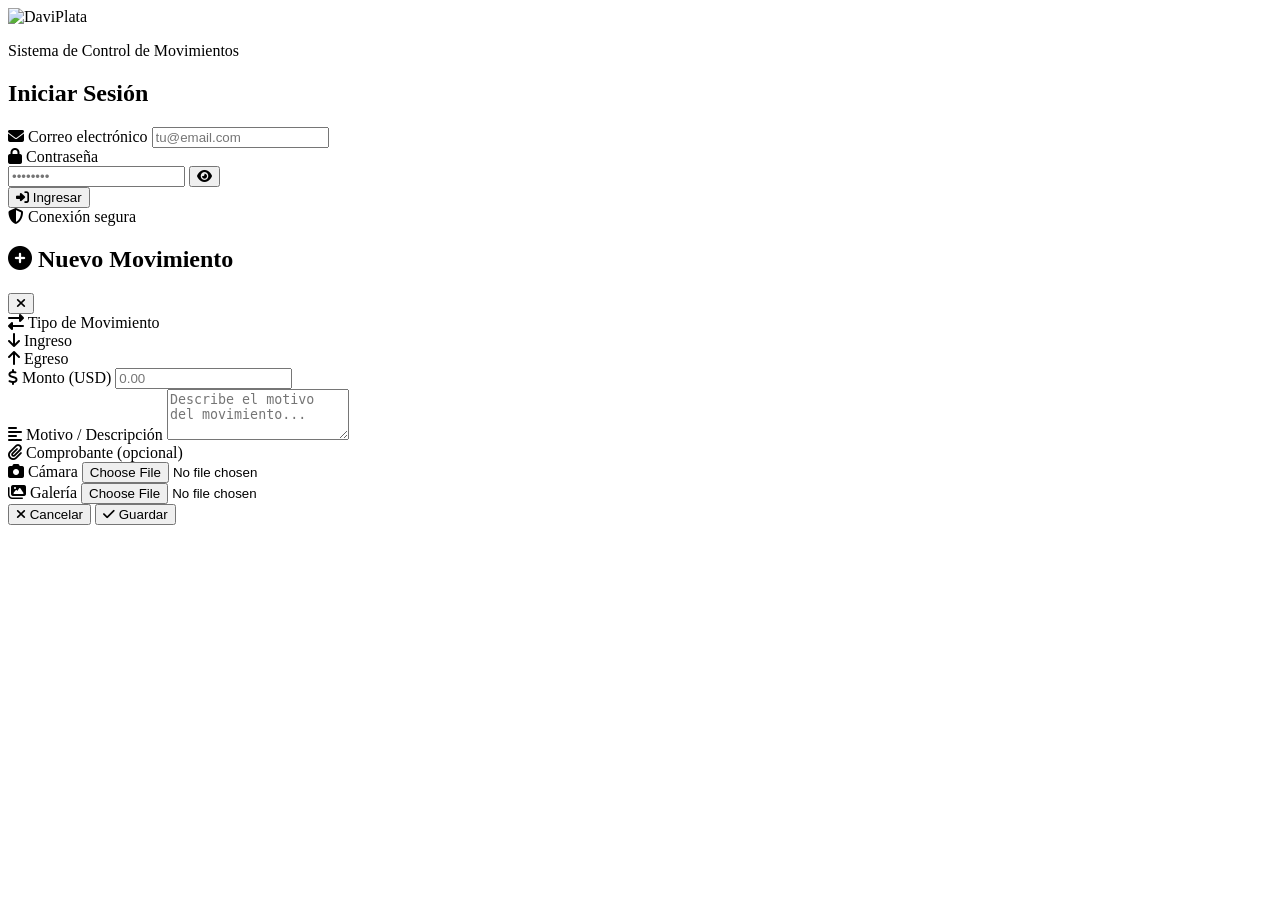
==== index.html @ cca2848d "Add files via upload" ====
<!DOCTYPE html>
<html lang="es">

<head>
  <meta charset="UTF-8">
  <meta name="viewport" content="width=device-width, initial-scale=1.0, maximum-scale=1.0, user-scalable=no">
  <meta name="theme-color" content="#40403F">
  <meta name="description" content="DaviPlata - Sistema de Control de Movimientos">

  <link rel="manifest" href="manifest.json">
  <meta name="mobile-web-app-capable" content="yes">
  <meta name="apple-mobile-web-app-capable" content="yes">
  <meta name="apple-mobile-web-app-status-bar-style" content="black-translucent">
  <meta name="apple-mobile-web-app-title" content="DaviPlata">
  <link rel="apple-touch-icon" href="https://i.ibb.co/FLFGvTNp/DAVIPLATALOGO.png">

  <title>DaviPlata - Control de Movimientos</title>

  <!-- Favicon -->
  <link rel="icon" type="image/png" href="https://i.ibb.co/FLFGvTNp/DAVIPLATALOGO.png">

  <!-- Google Fonts -->
  <link rel="preconnect" href="https://fonts.googleapis.com">
  <link rel="preconnect" href="https://fonts.gstatic.com" crossorigin>
  <link href="https://fonts.googleapis.com/css2?family=Inter:wght@400;500;600;700&display=swap" rel="stylesheet">

  <!-- Font Awesome -->
  <link rel="stylesheet" href="https://cdnjs.cloudflare.com/ajax/libs/font-awesome/6.5.1/css/all.min.css">

  <!-- Supabase -->
  <script src="https://cdn.jsdelivr.net/npm/@supabase/supabase-js@2"></script>

  <!-- jsPDF -->
  <script src="https://cdnjs.cloudflare.com/ajax/libs/jspdf/2.5.1/jspdf.umd.min.js"></script>

  <!-- Styles -->
  <link rel="stylesheet" href="css/styles.css">
</head>

<body>
  <!-- ============================================
       LOGIN SCREEN
       ============================================ -->
  <div id="login-screen" class="login-screen">
    <div class="login-container">
      <div class="login-header">
        <img src="https://i.ibb.co/FLFGvTNp/DAVIPLATALOGO.png" alt="DaviPlata" class="login-logo">
        <p class="login-subtitle">Sistema de Control de Movimientos</p>
      </div>

      <!-- Login Form -->
      <div class="auth-form-container">
        <h2 class="auth-title">Iniciar Sesión</h2>
        <form id="login-form" class="auth-form">
          <div class="form-group">
            <label class="form-label" for="login-email">
              <i class="fas fa-envelope"></i> Correo electrónico
            </label>
            <input type="email" class="form-input" id="login-email" placeholder="tu@email.com" required
              autocomplete="email">
          </div>

          <div class="form-group">
            <label class="form-label" for="login-password">
              <i class="fas fa-lock"></i> Contraseña
            </label>
            <div class="password-input-wrapper">
              <input type="password" class="form-input" id="login-password" placeholder="••••••••" required
                autocomplete="current-password">
              <button type="button" class="password-toggle" id="toggle-password" tabindex="-1">
                <i class="fas fa-eye"></i>
              </button>
            </div>
          </div>

          <button type="submit" class="btn btn-primary btn-block btn-lg">
            <i class="fas fa-sign-in-alt"></i> Ingresar
          </button>
        </form>
      </div>

      <div class="login-footer">
        <i class="fas fa-shield-alt"></i> Conexión segura
      </div>
    </div>
  </div>

  <!-- ============================================
       APP SCREEN
       ============================================ -->
  <div id="app-screen" class="app-container" style="display: none;">
    <!-- Header -->
    <header class="header">
      <div class="header-content">
        <div class="header-brand">
          <img src="https://i.ibb.co/FLFGvTNp/DAVIPLATALOGO.png" alt="DaviPlata" class="logo">
        </div>
        <div class="header-user">
          <div class="user-info">
            <span class="user-name" id="user-name">Usuario</span>
            <span class="role-badge" id="role-badge">User</span>
          </div>
        </div>
        <div class="header-actions">
          <button class="header-btn" id="btn-pdf" title="Exportar PDF">
            <i class="fas fa-file-pdf"></i>
          </button>
          <button class="header-btn logout" id="btn-logout" title="Cerrar sesión">
            <i class="fas fa-sign-out-alt"></i>
          </button>
        </div>
      </div>
    </header>

    <!-- Main Content -->
    <main class="main-content">
      <!-- Balance Card -->
      <div class="balance-card slide-up">
        <div class="balance-header">
          <i class="fas fa-wallet"></i>
          <span>Balance Disponible</span>
        </div>
        <div class="balance-amount" id="balance-amount">$ 0</div>
        <div class="balance-stats">
          <div class="stat-item income">
            <div class="stat-icon">
              <i class="fas fa-arrow-down"></i>
            </div>
            <div class="stat-content">
              <div class="stat-label">Ingresos</div>
              <div class="stat-value" id="income-stat">$ 0</div>
            </div>
          </div>
          <div class="stat-item expense">
            <div class="stat-icon">
              <i class="fas fa-arrow-up"></i>
            </div>
            <div class="stat-content">
              <div class="stat-label">Egresos</div>
              <div class="stat-value" id="expense-stat">$ 0</div>
            </div>
          </div>
        </div>
      </div>

      <!-- Filters -->
      <div class="filters">
        <button class="filter-btn active" data-filter="TODOS">
          <i class="fas fa-list"></i> Todos
        </button>
        <button class="filter-btn" data-filter="INGRESO">
          <i class="fas fa-arrow-down"></i> Ingresos
        </button>
        <button class="filter-btn" data-filter="EGRESO">
          <i class="fas fa-arrow-up"></i> Egresos
        </button>
      </div>

      <!-- Movements Section -->
      <section class="section">
        <div class="section-header">
          <h2 class="section-title">
            <i class="fas fa-history"></i> Movimientos Recientes
          </h2>
        </div>
        <div class="movements-list" id="movements-list">
          <!-- Movimientos se cargarán aquí -->
          <div class="empty-state">
            <div class="empty-state-icon">
              <i class="fas fa-spinner fa-spin"></i>
            </div>
            <div class="empty-state-title">Cargando...</div>
          </div>
        </div>
      </section>
    </main>

    <!-- FAB Buttons -->
    <div class="fab-container">
      <button class="fab income" id="fab-income" title="Registrar Ingreso">
        <i class="fas fa-plus"></i>
      </button>
      <button class="fab expense" id="fab-expense" title="Registrar Egreso">
        <i class="fas fa-minus"></i>
      </button>
    </div>
  </div>

  <!-- ============================================
       MODAL: Nuevo/Editar Movimiento
       ============================================ -->
  <div class="modal-overlay" id="modal-overlay">
    <div class="modal">
      <div class="modal-header">
        <h2 class="modal-title" id="modal-title">
          <i class="fas fa-plus-circle"></i> Nuevo Movimiento
        </h2>
        <button class="modal-close" id="modal-close">
          <i class="fas fa-times"></i>
        </button>
      </div>
      <form id="movement-form">
        <div class="modal-body">
          <!-- Tipo de Movimiento -->
          <div class="form-group">
            <label class="form-label">
              <i class="fas fa-exchange-alt"></i> Tipo de Movimiento
            </label>
            <div class="type-selector">
              <div class="type-option income" data-type="INGRESO">
                <i class="fas fa-arrow-down"></i>
                <span>Ingreso</span>
              </div>
              <div class="type-option expense" data-type="EGRESO">
                <i class="fas fa-arrow-up"></i>
                <span>Egreso</span>
              </div>
            </div>
          </div>

          <!-- Monto -->
          <div class="form-group">
            <label class="form-label" for="input-monto">
              <i class="fas fa-dollar-sign"></i> Monto (USD)
            </label>
            <input type="number" class="form-input form-input-amount" id="input-monto" placeholder="0.00" min="0.01"
              step="0.01" required>
          </div>

          <!-- Motivo -->
          <div class="form-group">
            <label class="form-label" for="input-motivo">
              <i class="fas fa-align-left"></i> Motivo / Descripción
            </label>
            <textarea class="form-input" id="input-motivo" placeholder="Describe el motivo del movimiento..." rows="3"
              required></textarea>
          </div>

          <!-- Comprobante -->
          <div class="form-group">
            <label class="form-label">
              <i class="fas fa-paperclip"></i> Comprobante (opcional)
            </label>
            <div class="upload-options">
              <div class="upload-option-item" id="opt-camera">
                <i class="fas fa-camera"></i>
                <span>Cámara</span>
                <input type="file" id="file-camera" accept="image/*" capture="environment">
              </div>
              <div class="upload-option-item" id="opt-gallery">
                <i class="fas fa-images"></i>
                <span>Galería</span>
                <input type="file" id="file-gallery" accept="image/*,application/pdf">
              </div>
            </div>
            <div id="file-preview-container"></div>
          </div>
        </div>

        <div class="modal-footer">
          <button type="button" class="btn btn-secondary" onclick="closeModal()">
            <i class="fas fa-times"></i> Cancelar
          </button>
          <button type="submit" class="btn btn-primary btn-block">
            <i class="fas fa-check"></i> Guardar
          </button>
        </div>
      </form>
    </div>
  </div>

  <!-- ============================================
       MODAL: Detalle de Movimiento
       ============================================ -->
  <div class="modal-overlay" id="detail-modal-overlay">
    <div class="modal" id="detail-modal-content">
      <!-- Contenido se carga dinámicamente -->
    </div>
  </div>

  <!-- Scripts -->
  <script src="js/config.js?v=2"></script>
  <script src="js/supabase.js?v=2"></script>
  <script src="js/upload.js?v=2"></script>
  <script src="js/movements.js?v=2"></script>
  <script src="js/pdf.js?v=5"></script>
  <script src="js/app.js?v=2"></script>
  <script>
    if ('serviceWorker' in navigator) {
      window.addEventListener('load', () => {
        navigator.serviceWorker.register('./sw.js')
          .then(reg => console.log('Service Worker registrado correctamente'))
          .catch(err => console.warn('Error al registrar Service Worker', err));
      });
    }
  </script>
</body>

</html>
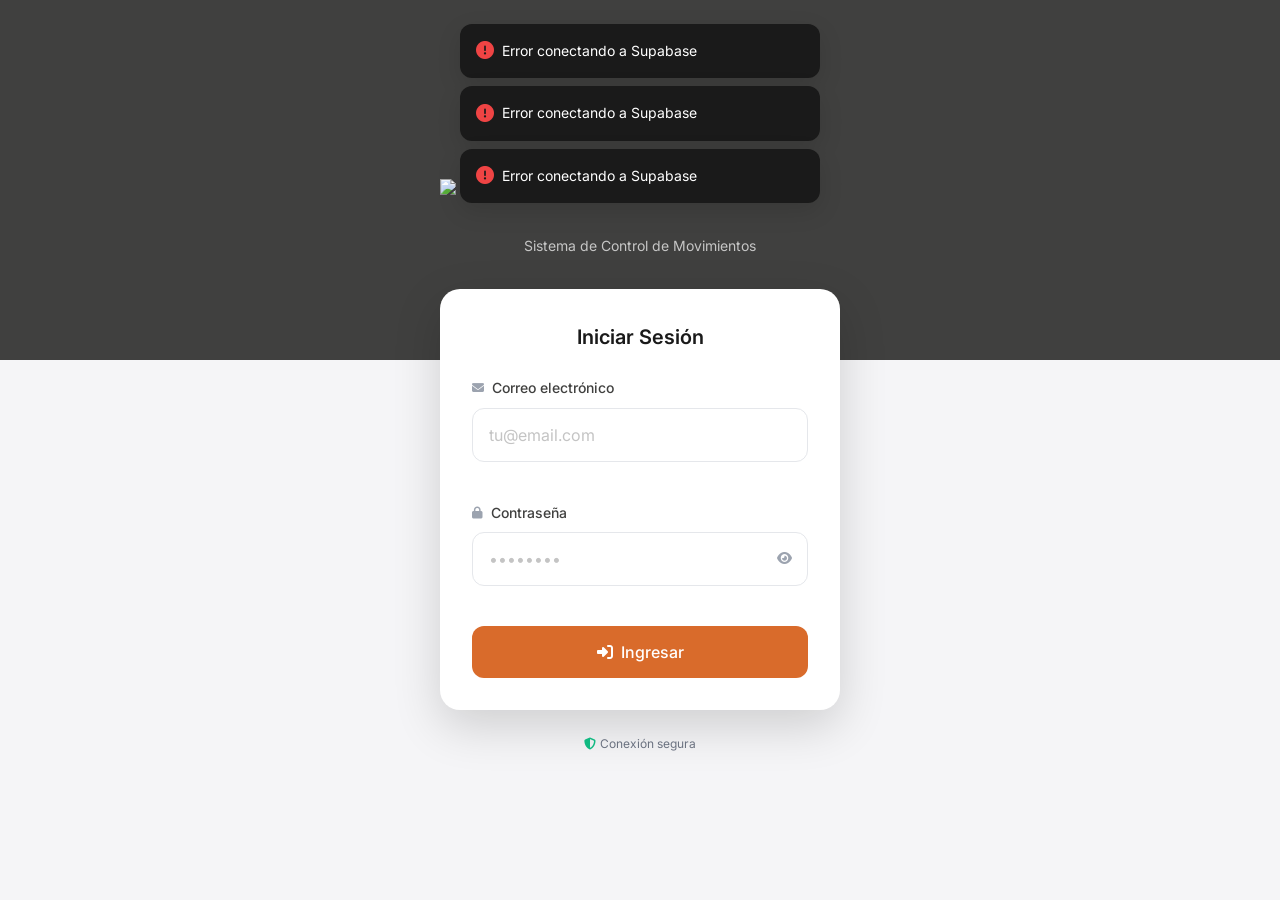
==== commit c86916fe: "Add files via upload" ====
--- a/index.html
+++ b/index.html
@@ -32,6 +32,9 @@
 
   <!-- jsPDF -->
   <script src="https://cdnjs.cloudflare.com/ajax/libs/jspdf/2.5.1/jspdf.umd.min.js"></script>
+
+  <!-- QR Code Generator -->
+  <script src="https://cdnjs.cloudflare.com/ajax/libs/qrious/4.0.2/qrious.min.js"></script>
 
   <!-- Styles -->
   <link rel="stylesheet" href="css/styles.css">
@@ -121,6 +124,14 @@
           <span>Balance Disponible</span>
         </div>
         <div class="balance-amount" id="balance-amount">$ 0</div>
+        
+        <!-- Saldo por verificar (oculto por defecto) -->
+        <div id="pending-balance-container" class="pending-balance-container" style="display: none;">
+          <i class="fas fa-clock"></i>
+          <span>Por verificar: </span>
+          <span id="pending-balance-amount">$ 0</span>
+        </div>
+
         <div class="balance-stats">
           <div class="stat-item income">
             <div class="stat-icon">
@@ -250,7 +261,7 @@
               <div class="upload-option-item" id="opt-gallery">
                 <i class="fas fa-images"></i>
                 <span>Galería</span>
-                <input type="file" id="file-gallery" accept="image/*,application/pdf">
+                <input type="file" id="file-gallery" accept="image/*">
               </div>
             </div>
             <div id="file-preview-container"></div>
@@ -275,6 +286,121 @@
   <div class="modal-overlay" id="detail-modal-overlay">
     <div class="modal" id="detail-modal-content">
       <!-- Contenido se carga dinámicamente -->
+    </div>
+  </div>
+
+  <!-- ============================================
+       MODAL: Confirmación Personalizada
+       ============================================ -->
+  <div class="modal-overlay" id="confirm-modal-overlay">
+    <div class="modal confirm-modal">
+      <div class="modal-body confirm-modal-body">
+        <div class="confirm-icon">
+          <i class="fas fa-question-circle"></i>
+        </div>
+        <h3 id="confirm-title">¿Estás seguro?</h3>
+        <p id="confirm-message">Esta acción actualizará el saldo y enviará una notificación.</p>
+        <div class="confirm-actions">
+          <button class="btn btn-secondary" id="confirm-cancel">
+            <i class="fas fa-times"></i> Cancelar
+          </button>
+          <button class="btn btn-primary" id="confirm-ok">
+            <i class="fas fa-check"></i> Sí, continuar
+          </button>
+        </div>
+      </div>
+    </div>
+  </div>
+
+  <!-- ============================================
+       MODAL: Opciones de Reporte PDF
+       ============================================ -->
+  <div class="modal-overlay" id="pdf-modal-overlay">
+    <div class="modal pdf-modal">
+      <div class="modal-header">
+        <h2 class="modal-title">
+          <i class="fas fa-file-pdf"></i> Exportar Reporte
+        </h2>
+        <button class="modal-close" onclick="closePdfModal()">
+          <i class="fas fa-times"></i>
+        </button>
+      </div>
+      <div class="modal-body">
+        <!-- Filtros Rápidos -->
+        <div class="form-group">
+          <label class="form-label">
+            <i class="fas fa-filter"></i> Tipo de Movimientos
+          </label>
+          <div class="pdf-filter-grid">
+            <label class="filter-chip">
+              <input type="radio" name="pdf-type" value="TODOS" checked>
+              <span><i class="fas fa-list"></i> Todos</span>
+            </label>
+            <label class="filter-chip">
+              <input type="radio" name="pdf-type" value="INGRESO">
+              <span><i class="fas fa-arrow-down"></i> Ingresos</span>
+            </label>
+            <label class="filter-chip">
+              <input type="radio" name="pdf-type" value="EGRESO">
+              <span><i class="fas fa-arrow-up"></i> Egresos</span>
+            </label>
+          </div>
+        </div>
+
+        <!-- Rango de Fechas -->
+        <div class="form-group">
+          <label class="form-label">
+            <i class="fas fa-calendar-alt"></i> Rango de Fechas
+          </label>
+          <div class="date-range-grid">
+            <div class="date-input-group">
+              <span class="date-label">Desde</span>
+              <input type="date" class="form-input" id="pdf-date-start">
+            </div>
+            <div class="date-input-group">
+              <span class="date-label">Hasta</span>
+              <input type="date" class="form-input" id="pdf-date-end">
+            </div>
+          </div>
+        </div>
+
+        <!-- Modo de Salida -->
+        <div class="form-group">
+          <label class="form-label">
+            <i class="fas fa-print"></i> Modo de Reporte
+          </label>
+          <div class="pdf-output-grid">
+            <label class="output-option">
+              <input type="radio" name="pdf-mode" value="device" checked>
+              <div class="output-content">
+                <i class="fas fa-mobile-alt"></i>
+                <div class="output-text">
+                  <div class="output-title">Dispositivo</div>
+                  <div class="output-desc">Incluye enlaces clicables</div>
+                </div>
+              </div>
+            </label>
+            <label class="output-option">
+              <input type="radio" name="pdf-mode" value="print">
+              <div class="output-content">
+                <i class="fas fa-print"></i>
+                <div class="output-text">
+                  <div class="output-title">Impresora</div>
+                  <div class="output-desc">Incluye códigos QR</div>
+                </div>
+              </div>
+            </label>
+          </div>
+        </div>
+      </div>
+      <div class="modal-footer">
+        <button type="button" class="btn btn-secondary" onclick="closePdfModal()">
+          <i class="fas fa-times"></i> Cerrar
+        </button>
+        <button type="button" class="btn btn-primary btn-block" id="btn-generate-pdf">
+          <i class="fas fa-file-pdf"></i> Generar Reporte
+        </button>
+      </div>
     </div>
   </div>
 
--- a/css/styles.css
+++ b/css/styles.css
@@ -0,0 +1,1626 @@
+/* ============================================
+   DAVIPLATA - SISTEMA DE ESTILOS
+   Mobile-First Responsive Design
+   Modern Banking Style
+   ============================================ */
+
+/* ============================================
+   CSS VARIABLES
+   ============================================ */
+:root {
+    /* Colores principales de la marca */
+    --color-white: #FFFFFF;
+    --color-light: #F8F9FA;
+    --color-dark: #1A1A1A;
+    --color-gray: #40403F;
+    --color-primary: #D96B2B;
+    --color-primary-hover: #C45D22;
+    --color-primary-light: rgba(217, 107, 43, 0.1);
+    --color-secondary: #BF6849;
+
+    /* Colores funcionales */
+    --color-success: #10B981;
+    --color-success-light: rgba(16, 185, 129, 0.1);
+    --color-success-dark: #059669;
+    --color-danger: #EF4444;
+    --color-danger-light: rgba(239, 68, 68, 0.1);
+    --color-danger-dark: #DC2626;
+    --color-warning: #F59E0B;
+
+    /* Fondos y superficies */
+    --bg-primary: #F5F5F7;
+    --bg-secondary: #FFFFFF;
+    --bg-card: #FFFFFF;
+    --bg-modal: rgba(0, 0, 0, 0.6);
+    --bg-header: #40403F;
+
+    /* Sombras */
+    --shadow-sm: 0 1px 2px rgba(0, 0, 0, 0.04);
+    --shadow-md: 0 4px 12px rgba(0, 0, 0, 0.08);
+    --shadow-lg: 0 8px 24px rgba(0, 0, 0, 0.12);
+    --shadow-xl: 0 16px 48px rgba(0, 0, 0, 0.16);
+
+    /* Tipografía */
+    --font-family: 'Inter', -apple-system, BlinkMacSystemFont, 'Segoe UI', Roboto, sans-serif;
+    --font-size-xs: 0.75rem;
+    --font-size-sm: 0.875rem;
+    --font-size-base: 1rem;
+    --font-size-lg: 1.125rem;
+    --font-size-xl: 1.25rem;
+    --font-size-2xl: 1.5rem;
+    --font-size-3xl: 2rem;
+    --font-size-4xl: 2.5rem;
+
+    /* Espaciado */
+    --spacing-xs: 0.25rem;
+    --spacing-sm: 0.5rem;
+    --spacing-md: 1rem;
+    --spacing-lg: 1.5rem;
+    --spacing-xl: 2rem;
+    --spacing-2xl: 3rem;
+
+    /* Bordes */
+    --radius-sm: 0.5rem;
+    --radius-md: 0.75rem;
+    --radius-lg: 1rem;
+    --radius-xl: 1.25rem;
+    --radius-full: 9999px;
+
+    /* Transiciones */
+    --transition-fast: 150ms ease;
+    --transition-base: 200ms ease;
+    --transition-slow: 300ms ease;
+
+    /* Z-index */
+    --z-dropdown: 100;
+    --z-modal: 200;
+    --z-toast: 300;
+    --z-fab: 50;
+}
+
+/* ============================================
+   RESET Y BASE
+   ============================================ */
+*,
+*::before,
+*::after {
+    box-sizing: border-box;
+    margin: 0;
+    padding: 0;
+}
+
+html {
+    font-size: 16px;
+    scroll-behavior: smooth;
+    -webkit-text-size-adjust: 100%;
+}
+
+body {
+    font-family: var(--font-family);
+    font-size: var(--font-size-base);
+    line-height: 1.6;
+    color: var(--color-dark);
+    background-color: var(--bg-primary);
+    min-height: 100vh;
+    overflow-x: hidden;
+    -webkit-font-smoothing: antialiased;
+    -moz-osx-font-smoothing: grayscale;
+}
+
+img {
+    max-width: 100%;
+    height: auto;
+    display: block;
+}
+
+button {
+    font-family: inherit;
+    cursor: pointer;
+    border: none;
+    background: none;
+}
+
+input,
+textarea,
+select {
+    font-family: inherit;
+    font-size: inherit;
+}
+
+a {
+    color: inherit;
+    text-decoration: none;
+}
+
+/* ============================================
+   UTILIDADES
+   ============================================ */
+.sr-only {
+    position: absolute;
+    width: 1px;
+    height: 1px;
+    padding: 0;
+    margin: -1px;
+    overflow: hidden;
+    clip: rect(0, 0, 0, 0);
+    white-space: nowrap;
+    border: 0;
+}
+
+/* ============================================
+   LAYOUT
+   ============================================ */
+.app-container {
+    min-height: 100vh;
+    display: flex;
+    flex-direction: column;
+    background: var(--bg-primary);
+}
+
+.main-content {
+    flex: 1;
+    padding: var(--spacing-md);
+    padding-bottom: calc(var(--spacing-xl) + 80px);
+    max-width: 100%;
+}
+
+@media (min-width: 768px) {
+    .main-content {
+        padding: var(--spacing-xl);
+        max-width: 600px;
+        margin: 0 auto;
+    }
+}
+
+/* ============================================
+   LOGIN SCREEN
+   ============================================ */
+.login-screen {
+    min-height: 100vh;
+    display: flex;
+    align-items: center;
+    justify-content: center;
+    padding: var(--spacing-lg);
+    background: linear-gradient(180deg, var(--bg-header) 0%, var(--bg-header) 40%, var(--bg-primary) 40%);
+}
+
+.login-container {
+    width: 100%;
+    max-width: 400px;
+}
+
+.login-header {
+    text-align: center;
+    margin-bottom: var(--spacing-xl);
+    padding-top: var(--spacing-xl);
+}
+
+.login-logo {
+    height: 40px;
+    width: auto;
+    margin: 0 auto var(--spacing-md);
+}
+
+.login-subtitle {
+    font-size: var(--font-size-sm);
+    color: rgba(255, 255, 255, 0.7);
+    font-weight: 400;
+}
+
+.auth-form-container {
+    background: var(--bg-card);
+    border-radius: var(--radius-xl);
+    padding: var(--spacing-xl);
+    box-shadow: var(--shadow-xl);
+}
+
+.auth-title {
+    font-size: var(--font-size-xl);
+    font-weight: 600;
+    color: var(--color-dark);
+    margin-bottom: var(--spacing-lg);
+    text-align: center;
+}
+
+.auth-form {
+    display: flex;
+    flex-direction: column;
+    gap: var(--spacing-md);
+}
+
+.login-footer {
+    text-align: center;
+    margin-top: var(--spacing-lg);
+    font-size: var(--font-size-xs);
+    color: #6B7280;
+    display: flex;
+    align-items: center;
+    justify-content: center;
+    gap: var(--spacing-xs);
+}
+
+.login-footer i {
+    color: var(--color-success);
+}
+
+/* Password Toggle */
+.password-input-wrapper {
+    position: relative;
+}
+
+.password-input-wrapper .form-input {
+    padding-right: 48px;
+}
+
+.password-toggle {
+    position: absolute;
+    right: 0;
+    top: 0;
+    bottom: 0;
+    width: 48px;
+    display: flex;
+    align-items: center;
+    justify-content: center;
+    color: #9CA3AF;
+    transition: color var(--transition-fast);
+}
+
+.password-toggle:hover {
+    color: var(--color-primary);
+}
+
+/* ============================================
+   HEADER
+   ============================================ */
+.header {
+    background: var(--bg-header);
+    padding: var(--spacing-md) var(--spacing-lg);
+    position: sticky;
+    top: 0;
+    z-index: var(--z-dropdown);
+}
+
+.header-content {
+    display: flex;
+    align-items: center;
+    gap: var(--spacing-md);
+    max-width: 600px;
+    margin: 0 auto;
+}
+
+.header-brand {
+    flex-shrink: 0;
+}
+
+.logo {
+    height: 28px;
+    width: auto;
+}
+
+.header-user {
+    flex: 1;
+    display: flex;
+    align-items: center;
+    justify-content: flex-end;
+    gap: var(--spacing-sm);
+}
+
+.user-info {
+    display: flex;
+    align-items: center;
+    gap: var(--spacing-sm);
+}
+
+.user-name {
+    color: rgba(255, 255, 255, 0.9);
+    font-size: var(--font-size-sm);
+    font-weight: 500;
+}
+
+.role-badge {
+    padding: 3px 10px;
+    border-radius: var(--radius-full);
+    font-size: 10px;
+    font-weight: 600;
+    text-transform: uppercase;
+    letter-spacing: 0.08em;
+}
+
+.role-badge.admin {
+    background: var(--color-primary);
+    color: white;
+}
+
+.role-badge.user {
+    background: rgba(255, 255, 255, 0.15);
+    color: rgba(255, 255, 255, 0.8);
+}
+
+.header-actions {
+    display: flex;
+    gap: var(--spacing-xs);
+}
+
+.header-btn {
+    width: 40px;
+    height: 40px;
+    border-radius: var(--radius-md);
+    display: flex;
+    align-items: center;
+    justify-content: center;
+    color: rgba(255, 255, 255, 0.7);
+    transition: all var(--transition-fast);
+}
+
+.header-btn:hover {
+    background: rgba(255, 255, 255, 0.1);
+    color: white;
+}
+
+.header-btn.logout:hover {
+    color: var(--color-danger);
+}
+
+@media (max-width: 480px) {
+    .user-name {
+        display: none;
+    }
+}
+
+/* ============================================
+   BALANCE CARD
+   ============================================ */
+.balance-card {
+    background: var(--bg-card);
+    border-radius: var(--radius-xl);
+    padding: var(--spacing-lg);
+    box-shadow: var(--shadow-md);
+    margin-bottom: var(--spacing-lg);
+}
+
+.balance-header {
+    display: flex;
+    align-items: center;
+    gap: var(--spacing-sm);
+    font-size: var(--font-size-sm);
+    color: #6B7280;
+    margin-bottom: var(--spacing-sm);
+}
+
+.balance-header i {
+    color: var(--color-primary);
+}
+
+.balance-amount {
+    font-size: var(--font-size-3xl);
+    font-weight: 700;
+    color: var(--color-dark);
+    margin-bottom: var(--spacing-lg);
+    font-variant-numeric: tabular-nums;
+}
+
+.balance-amount.positive {
+    color: var(--color-success);
+}
+
+.balance-amount.negative {
+    color: var(--color-danger);
+}
+
+.pending-balance-container {
+    display: flex;
+    align-items: center;
+    justify-content: center;
+    gap: var(--spacing-xs);
+    margin-top: var(--spacing-xs);
+    margin-bottom: var(--spacing-sm);
+    font-size: var(--font-size-sm);
+    color: #9CA3AF;
+    font-weight: 500;
+}
+
+.pending-balance-container i {
+    font-size: var(--font-size-xs);
+}
+
+#pending-balance-amount {
+    color: var(--color-primary);
+    font-weight: 600;
+}
+
+.balance-stats {
+    display: grid;
+    grid-template-columns: 1fr 1fr;
+    gap: var(--spacing-md);
+    padding-top: var(--spacing-lg);
+    border-top: 1px solid #E5E7EB;
+}
+
+.stat-item {
+    display: flex;
+    align-items: center;
+    gap: var(--spacing-sm);
+}
+
+.stat-icon {
+    width: 40px;
+    height: 40px;
+    border-radius: var(--radius-md);
+    display: flex;
+    align-items: center;
+    justify-content: center;
+    font-size: var(--font-size-base);
+}
+
+.stat-item.income .stat-icon {
+    background: var(--color-success-light);
+    color: var(--color-success);
+}
+
+.stat-item.expense .stat-icon {
+    background: var(--color-danger-light);
+    color: var(--color-danger);
+}
+
+.stat-content {
+    flex: 1;
+}
+
+.stat-label {
+    font-size: var(--font-size-xs);
+    color: #6B7280;
+    margin-bottom: 2px;
+}
+
+.stat-value {
+    font-size: var(--font-size-base);
+    font-weight: 600;
+    font-variant-numeric: tabular-nums;
+}
+
+.stat-item.income .stat-value {
+    color: var(--color-success);
+}
+
+.stat-item.expense .stat-value {
+    color: var(--color-danger);
+}
+
+/* ============================================
+   SECTION HEADER
+   ============================================ */
+.section-header {
+    display: flex;
+    align-items: center;
+    justify-content: space-between;
+    margin-bottom: var(--spacing-md);
+}
+
+.section-title {
+    font-size: var(--font-size-base);
+    font-weight: 600;
+    color: var(--color-gray);
+    display: flex;
+    align-items: center;
+    gap: var(--spacing-sm);
+}
+
+.section-title i {
+    color: var(--color-primary);
+    font-size: var(--font-size-sm);
+}
+
+/* ============================================
+   FILTERS
+   ============================================ */
+.filters {
+    display: flex;
+    gap: var(--spacing-sm);
+    margin-bottom: var(--spacing-lg);
+    overflow-x: auto;
+    padding-bottom: var(--spacing-xs);
+    -webkit-overflow-scrolling: touch;
+}
+
+.filter-btn {
+    padding: var(--spacing-sm) var(--spacing-md);
+    border-radius: var(--radius-full);
+    font-size: var(--font-size-sm);
+    font-weight: 500;
+    white-space: nowrap;
+    background: var(--bg-card);
+    color: #6B7280;
+    border: 1px solid #E5E7EB;
+    transition: all var(--transition-fast);
+    display: flex;
+    align-items: center;
+    gap: var(--spacing-xs);
+}
+
+.filter-btn i {
+    font-size: var(--font-size-xs);
+}
+
+.filter-btn:hover {
+    border-color: var(--color-primary);
+    color: var(--color-primary);
+}
+
+.filter-btn.active {
+    background: var(--color-gray);
+    color: white;
+    border-color: var(--color-gray);
+}
+
+/* ============================================
+   MOVEMENT CARDS
+   ============================================ */
+.movements-list {
+    display: flex;
+    flex-direction: column;
+    gap: var(--spacing-sm);
+}
+
+.movement-card {
+    background: var(--bg-card);
+    border-radius: var(--radius-lg);
+    padding: var(--spacing-md);
+    box-shadow: var(--shadow-sm);
+    display: flex;
+    align-items: center;
+    gap: var(--spacing-md);
+    transition: all var(--transition-fast);
+    cursor: pointer;
+    border: 1px solid transparent;
+}
+
+.movement-card:hover {
+    box-shadow: var(--shadow-md);
+    border-color: #E5E7EB;
+}
+
+.movement-card.editable {
+    border-left: 3px solid var(--color-primary);
+}
+
+.movement-icon {
+    width: 44px;
+    height: 44px;
+    border-radius: var(--radius-md);
+    display: flex;
+    align-items: center;
+    justify-content: center;
+    font-size: var(--font-size-base);
+    flex-shrink: 0;
+}
+
+.movement-icon.income {
+    background: var(--color-success-light);
+    color: var(--color-success);
+}
+
+.movement-icon.expense {
+    background: var(--color-danger-light);
+    color: var(--color-danger);
+}
+
+.movement-info {
+    flex: 1;
+    min-width: 0;
+}
+
+.movement-motivo {
+    font-weight: 500;
+    color: var(--color-dark);
+    white-space: nowrap;
+    overflow: hidden;
+    text-overflow: ellipsis;
+    margin-bottom: 2px;
+    font-size: var(--font-size-sm);
+}
+
+.movement-date {
+    font-size: var(--font-size-xs);
+    color: #9CA3AF;
+}
+
+.movement-amount {
+    font-weight: 600;
+    font-size: var(--font-size-base);
+    text-align: right;
+    flex-shrink: 0;
+    font-variant-numeric: tabular-nums;
+}
+
+.movement-amount.income {
+    color: var(--color-success);
+}
+
+.movement-amount.expense {
+    color: var(--color-danger);
+}
+
+.movement-attachment {
+    color: var(--color-primary);
+    font-size: var(--font-size-xs);
+    margin-left: var(--spacing-xs);
+}
+
+.movement-edit-icon {
+    color: var(--color-primary);
+    font-size: var(--font-size-xs);
+    margin-left: var(--spacing-xs);
+    opacity: 0.5;
+}
+
+.movement-card:hover .movement-edit-icon {
+    opacity: 1;
+}
+
+.movement-card.pending {
+    opacity: 0.8;
+    background-color: #fcfcfc;
+}
+
+.movement-card.pending .movement-amount {
+    color: #9CA3AF !important;
+}
+
+.pending-badge {
+    display: inline-flex;
+    align-items: center;
+    gap: 4px;
+    font-size: 10px;
+    background: #F3F4F6;
+    color: #6B7280;
+    padding: 2px 6px;
+    border-radius: 10px;
+    margin-left: 8px;
+    font-weight: 600;
+    text-transform: uppercase;
+}
+
+/* ============================================
+   FAB (Floating Action Buttons)
+   ============================================ */
+.fab-container {
+    position: fixed;
+    bottom: var(--spacing-xl);
+    right: var(--spacing-md);
+    display: flex;
+    flex-direction: column;
+    gap: var(--spacing-sm);
+    z-index: var(--z-fab);
+}
+
+@media (min-width: 768px) {
+    .fab-container {
+        right: calc(50% - 300px + var(--spacing-xl));
+    }
+}
+
+.fab {
+    width: 52px;
+    height: 52px;
+    border-radius: var(--radius-lg);
+    display: flex;
+    align-items: center;
+    justify-content: center;
+    font-size: var(--font-size-lg);
+    color: white;
+    box-shadow: var(--shadow-lg);
+    transition: all var(--transition-fast);
+}
+
+.fab:hover {
+    transform: translateY(-2px);
+    box-shadow: var(--shadow-xl);
+}
+
+.fab:active {
+    transform: translateY(0);
+}
+
+.fab.income {
+    background: var(--color-success);
+}
+
+.fab.income:hover {
+    background: var(--color-success-dark);
+}
+
+.fab.expense {
+    background: var(--color-danger);
+}
+
+.fab.expense:hover {
+    background: var(--color-danger-dark);
+}
+
+/* ============================================
+   MODAL
+   ============================================ */
+.modal-overlay {
+    position: fixed;
+    inset: 0;
+    background: var(--bg-modal);
+    display: flex;
+    align-items: flex-end;
+    justify-content: center;
+    z-index: var(--z-modal);
+    opacity: 0;
+    visibility: hidden;
+    transition: opacity var(--transition-base), visibility var(--transition-base);
+    backdrop-filter: blur(4px);
+    -webkit-backdrop-filter: blur(4px);
+}
+
+.modal-overlay.active {
+    opacity: 1;
+    visibility: visible;
+}
+
+@media (min-width: 768px) {
+    .modal-overlay {
+        align-items: center;
+    }
+}
+
+.modal {
+    background: var(--bg-card);
+    border-radius: var(--radius-xl) var(--radius-xl) 0 0;
+    width: 100%;
+    max-height: 90vh;
+    overflow-y: auto;
+    transform: translateY(100%);
+    transition: transform var(--transition-slow);
+}
+
+.modal-overlay.active .modal {
+    transform: translateY(0);
+}
+
+@media (min-width: 768px) {
+    .modal {
+        max-width: 480px;
+        border-radius: var(--radius-xl);
+        transform: translateY(20px) scale(0.95);
+    }
+
+    .modal-overlay.active .modal {
+        transform: translateY(0) scale(1);
+    }
+}
+
+.modal-header {
+    display: flex;
+    align-items: center;
+    justify-content: space-between;
+    padding: var(--spacing-lg);
+    border-bottom: 1px solid #E5E7EB;
+    position: sticky;
+    top: 0;
+    background: var(--bg-card);
+    z-index: 1;
+}
+
+.modal-title {
+    font-size: var(--font-size-lg);
+    font-weight: 600;
+    color: var(--color-dark);
+    display: flex;
+    align-items: center;
+    gap: var(--spacing-sm);
+}
+
+.modal-title i {
+    color: var(--color-primary);
+}
+
+.modal-close {
+    width: 36px;
+    height: 36px;
+    border-radius: var(--radius-md);
+    display: flex;
+    align-items: center;
+    justify-content: center;
+    color: #9CA3AF;
+    transition: all var(--transition-fast);
+}
+
+.modal-close:hover {
+    background: #F3F4F6;
+    color: var(--color-dark);
+}
+
+.modal-body {
+    padding: var(--spacing-lg);
+}
+
+.modal-footer {
+    padding: var(--spacing-lg);
+    border-top: 1px solid #E5E7EB;
+    display: flex;
+    gap: var(--spacing-sm);
+}
+
+/* ============================================
+   FORM ELEMENTS
+   ============================================ */
+.form-group {
+    margin-bottom: var(--spacing-lg);
+}
+
+.form-group:last-child {
+    margin-bottom: 0;
+}
+
+.form-label {
+    display: flex;
+    align-items: center;
+    gap: var(--spacing-sm);
+    font-size: var(--font-size-sm);
+    font-weight: 500;
+    color: var(--color-gray);
+    margin-bottom: var(--spacing-sm);
+}
+
+.form-label i {
+    color: #9CA3AF;
+    font-size: var(--font-size-xs);
+}
+
+.form-input {
+    width: 100%;
+    padding: var(--spacing-md);
+    border: 1px solid #E5E7EB;
+    border-radius: var(--radius-md);
+    font-size: var(--font-size-base);
+    color: var(--color-dark);
+    background: var(--bg-secondary);
+    transition: all var(--transition-fast);
+}
+
+.form-input:focus {
+    outline: none;
+    border-color: var(--color-primary);
+    box-shadow: 0 0 0 3px var(--color-primary-light);
+}
+
+.form-input::placeholder {
+    color: #C4C4C4;
+}
+
+textarea.form-input {
+    resize: vertical;
+    min-height: 80px;
+}
+
+.form-input-amount {
+    font-size: var(--font-size-2xl);
+    font-weight: 600;
+    text-align: center;
+    letter-spacing: 0.02em;
+    font-variant-numeric: tabular-nums;
+}
+
+/* Type Selector */
+.type-selector {
+    display: grid;
+    grid-template-columns: 1fr 1fr;
+    gap: var(--spacing-sm);
+}
+
+.type-option {
+    padding: var(--spacing-md);
+    border: 1px solid #E5E7EB;
+    border-radius: var(--radius-md);
+    text-align: center;
+    transition: all var(--transition-fast);
+    cursor: pointer;
+}
+
+.type-option:hover {
+    border-color: #D1D5DB;
+    background: #FAFAFA;
+}
+
+.type-option.active {
+    border-width: 2px;
+}
+
+.type-option.income.active {
+    border-color: var(--color-success);
+    background: var(--color-success-light);
+}
+
+.type-option.expense.active {
+    border-color: var(--color-danger);
+    background: var(--color-danger-light);
+}
+
+.type-option i {
+    font-size: var(--font-size-xl);
+    margin-bottom: var(--spacing-xs);
+    display: block;
+}
+
+.type-option.income i {
+    color: var(--color-success);
+}
+
+.type-option.expense i {
+    color: var(--color-danger);
+}
+
+.type-option span {
+    font-size: var(--font-size-sm);
+    font-weight: 500;
+    color: var(--color-gray);
+}
+
+/* File Upload */
+.upload-options {
+    display: grid;
+    grid-template-columns: 1fr 1fr;
+    gap: var(--spacing-md);
+    margin-bottom: var(--spacing-sm);
+}
+
+.upload-option-item {
+    position: relative;
+    background: #F9FAFB;
+    border: 2px dashed #E5E7EB;
+    border-radius: var(--radius-lg);
+    padding: var(--spacing-lg) var(--spacing-md);
+    display: flex;
+    flex-direction: column;
+    align-items: center;
+    justify-content: center;
+    gap: var(--spacing-xs);
+    cursor: pointer;
+    transition: all var(--transition-fast);
+}
+
+.upload-option-item:hover {
+    border-color: var(--color-primary);
+    background: var(--color-primary-light);
+}
+
+.upload-option-item i {
+    font-size: 28px;
+    color: #9CA3AF;
+    transition: transform var(--transition-fast);
+}
+
+.upload-option-item:hover i {
+    color: var(--color-primary);
+    transform: scale(1.1);
+}
+
+.upload-option-item span {
+    font-size: var(--font-size-xs);
+    font-weight: 600;
+    color: var(--color-gray-dark);
+}
+
+.upload-option-item input[type="file"] {
+    position: absolute;
+    inset: 0;
+    opacity: 0;
+    cursor: pointer;
+    width: 100%;
+    height: 100%;
+}
+
+.upload-option-item.has-file {
+    border-color: var(--color-success);
+    background: var(--color-success-light);
+    border-style: solid;
+}
+
+.upload-option-item.has-file i,
+.upload-option-item.has-file span {
+    color: var(--color-success);
+}
+
+#file-preview-container {
+    margin-top: var(--spacing-md);
+    padding: 0 var(--spacing-md);
+    display: flex;
+    justify-content: center;
+}
+
+.upload-preview-img {
+    width: 100%;
+    height: auto;
+    border-radius: var(--radius-md);
+    display: block;
+    box-shadow: var(--shadow-sm);
+}
+
+/* Detail Modal Image Square 1:1 */
+.detail-image-container {
+    display: flex;
+    justify-content: center;
+    margin-top: var(--spacing-md);
+}
+
+.detail-image-square {
+    width: 180px;
+    height: 180px;
+    border-radius: var(--radius-xl);
+    overflow: hidden;
+    position: relative;
+    background: #f3f4f6;
+    cursor: pointer;
+    box-shadow: var(--shadow-md);
+    transition: transform 0.2s;
+}
+
+.detail-image-square:hover {
+    transform: scale(1.03);
+}
+
+.detail-image-square img {
+    width: 100%;
+    height: 100%;
+    object-fit: cover;
+}
+
+.detail-image-square.pdf-preview {
+    display: flex;
+    flex-direction: column;
+    align-items: center;
+    justify-content: center;
+    background: #f3f4f6;
+    color: #374151;
+    gap: 12px;
+    text-align: center;
+    padding: 16px;
+    border: 2px dashed #D1D5DB;
+}
+
+.detail-image-square.pdf-preview i {
+    font-size: 3rem;
+    color: #E11D48; /* DaviPlata Redish / PDF Red */
+}
+
+.detail-image-square.pdf-preview span {
+    font-size: 0.85rem;
+    font-weight: 600;
+    text-transform: uppercase;
+    letter-spacing: 0.5px;
+}
+
+.detail-image-square .loader {
+    position: absolute;
+    top: 50%;
+    left: 50%;
+    margin: -15px 0 0 -15px;
+    width: 30px;
+    height: 30px;
+    border: 3px solid rgba(0,0,0,0.1);
+    border-top: 3px solid var(--color-primary);
+    border-radius: 50%;
+    animation: spin 0.8s linear infinite;
+}
+
+.file-name-badge {
+    display: flex;
+    align-items: center;
+    gap: 8px;
+    background: var(--color-primary-light);
+    color: var(--color-primary);
+    padding: 8px 16px;
+    border-radius: var(--radius-full);
+    font-size: var(--font-size-sm);
+    font-weight: 500;
+}
+
+/* ============================================
+   BUTTONS
+   ============================================ */
+.btn {
+    display: inline-flex;
+    align-items: center;
+    justify-content: center;
+    gap: var(--spacing-sm);
+    padding: var(--spacing-md) var(--spacing-lg);
+    border-radius: var(--radius-md);
+    font-size: var(--font-size-base);
+    font-weight: 500;
+    transition: all var(--transition-fast);
+    white-space: nowrap;
+}
+
+.btn-primary {
+    background: var(--color-primary);
+    color: white;
+}
+
+.btn-primary:hover {
+    background: var(--color-primary-hover);
+}
+
+.btn-primary:active {
+    transform: scale(0.98);
+}
+
+.btn-primary:disabled {
+    opacity: 0.5;
+    cursor: not-allowed;
+    transform: none;
+}
+
+.btn-secondary {
+    background: #F3F4F6;
+    color: var(--color-gray);
+}
+
+.btn-secondary:hover {
+    background: #E5E7EB;
+}
+
+.btn-success {
+    background: var(--color-success);
+    color: white;
+}
+
+.btn-danger {
+    background: var(--color-danger);
+    color: white;
+}
+
+.btn-block {
+    width: 100%;
+}
+
+.btn-lg {
+    padding: var(--spacing-md) var(--spacing-xl);
+    font-size: var(--font-size-base);
+}
+
+/* ============================================
+   EMPTY STATE
+   ============================================ */
+.empty-state {
+    text-align: center;
+    padding: var(--spacing-2xl);
+    color: #9CA3AF;
+}
+
+.empty-state-icon {
+    font-size: 48px;
+    margin-bottom: var(--spacing-md);
+    color: #D1D5DB;
+}
+
+.empty-state-icon i {
+    opacity: 0.5;
+}
+
+.empty-state-title {
+    font-size: var(--font-size-base);
+    font-weight: 500;
+    margin-bottom: var(--spacing-xs);
+    color: var(--color-gray);
+}
+
+.empty-state-text {
+    font-size: var(--font-size-sm);
+    color: #9CA3AF;
+}
+
+/* ============================================
+   LOADING SPINNER
+   ============================================ */
+.spinner {
+    width: 40px;
+    height: 40px;
+    border: 3px solid #E5E7EB;
+    border-top-color: var(--color-primary);
+    border-radius: 50%;
+    animation: spin 0.8s linear infinite;
+}
+
+@keyframes spin {
+    to {
+        transform: rotate(360deg);
+    }
+}
+
+.loading-overlay {
+    position: fixed;
+    inset: 0;
+    background: rgba(255, 255, 255, 0.95);
+    display: flex;
+    flex-direction: column;
+    align-items: center;
+    justify-content: center;
+    z-index: var(--z-modal);
+    gap: var(--spacing-md);
+    backdrop-filter: blur(4px);
+}
+
+.loading-text {
+    font-size: var(--font-size-sm);
+    color: #6B7280;
+}
+
+/* ============================================
+   TOAST NOTIFICATIONS
+   ============================================ */
+.toast-container {
+    position: fixed;
+    top: var(--spacing-lg);
+    left: 50%;
+    transform: translateX(-50%);
+    z-index: var(--z-toast);
+    display: flex;
+    flex-direction: column;
+    gap: var(--spacing-sm);
+    width: calc(100% - var(--spacing-xl));
+    max-width: 360px;
+    pointer-events: none;
+}
+
+.toast {
+    background: var(--color-dark);
+    color: white;
+    border-radius: var(--radius-md);
+    padding: var(--spacing-md);
+    display: flex;
+    align-items: center;
+    gap: var(--spacing-sm);
+    pointer-events: auto;
+    animation: slideIn 0.3s ease;
+    box-shadow: var(--shadow-lg);
+}
+
+@keyframes slideIn {
+    from {
+        opacity: 0;
+        transform: translateY(-20px);
+    }
+
+    to {
+        opacity: 1;
+        transform: translateY(0);
+    }
+}
+
+.toast.success .toast-icon {
+    color: var(--color-success);
+}
+
+.toast.error .toast-icon {
+    color: var(--color-danger);
+}
+
+.toast-icon {
+    font-size: var(--font-size-lg);
+}
+
+.toast-message {
+    flex: 1;
+    font-size: var(--font-size-sm);
+}
+
+/* ============================================
+   DETAIL MODAL
+   ============================================ */
+.detail-header {
+    text-align: center;
+    padding: var(--spacing-xl) 0;
+}
+
+.detail-type {
+    display: inline-flex;
+    align-items: center;
+    gap: var(--spacing-sm);
+    padding: var(--spacing-sm) var(--spacing-md);
+    border-radius: var(--radius-full);
+    font-size: var(--font-size-sm);
+    font-weight: 500;
+    margin-bottom: var(--spacing-md);
+}
+
+.detail-type.income {
+    background: var(--color-success-light);
+    color: var(--color-success);
+}
+
+.detail-type.expense {
+    background: var(--color-danger-light);
+    color: var(--color-danger);
+}
+
+.detail-amount {
+    font-size: var(--font-size-3xl);
+    font-weight: 700;
+    font-variant-numeric: tabular-nums;
+}
+
+.detail-amount.income {
+    color: var(--color-success);
+}
+
+.detail-amount.expense {
+    color: var(--color-danger);
+}
+
+.detail-section {
+    padding: var(--spacing-md) 0;
+    border-top: 1px solid #E5E7EB;
+}
+
+.detail-label {
+    font-size: var(--font-size-xs);
+    color: #9CA3AF;
+    text-transform: uppercase;
+    letter-spacing: 0.05em;
+    margin-bottom: var(--spacing-xs);
+}
+
+.detail-value {
+    font-size: var(--font-size-base);
+    color: var(--color-dark);
+}
+
+.detail-actions {
+    display: flex;
+    justify-content: center;
+    gap: var(--spacing-md);
+    margin-top: var(--spacing-xl);
+}
+
+.circle-btn {
+    width: 60px;
+    height: 60px;
+    border-radius: 50% !important;
+    display: flex;
+    align-items: center;
+    justify-content: center;
+    padding: 0 !important;
+    font-size: 24px !important;
+    flex: none !important;
+    transition: transform 0.2s, box-shadow 0.2s;
+    box-shadow: 0 4px 12px rgba(0, 0, 0, 0.1);
+}
+
+.circle-btn:hover {
+    transform: translateY(-4px);
+    box-shadow: 0 8px 16px rgba(0, 0, 0, 0.2);
+}
+
+.circle-btn:active {
+    transform: translateY(0);
+}
+
+.circle-btn.btn-success {
+    background-color: var(--color-success);
+    color: white;
+}
+
+.circle-btn.btn-secondary {
+    background-color: #F3F4F6;
+    color: var(--color-dark);
+}
+
+.circle-btn.btn-primary {
+    background-color: var(--color-primary);
+    color: white;
+}
+
+/* Confirm Modal Styles */
+.confirm-modal {
+    max-width: 320px !important;
+}
+
+.confirm-modal-body {
+    text-align: center;
+    padding: 2rem !important;
+}
+
+.confirm-icon {
+    font-size: 3.5rem;
+    color: var(--color-primary);
+    margin-bottom: 1.5rem;
+}
+
+.confirm-modal-body h3 {
+    margin-bottom: 0.75rem;
+    font-size: var(--font-size-xl);
+    color: var(--color-dark);
+}
+
+.confirm-modal-body p {
+    color: var(--color-gray);
+    margin-bottom: 2rem;
+    line-height: 1.5;
+}
+
+.confirm-actions {
+    display: flex;
+    gap: var(--spacing-md);
+}
+
+.confirm-actions .btn {
+    flex: 1;
+    padding: 0.75rem !important;
+}
+
+/* Edit Time Notice */
+.edit-time-notice {
+    display: flex;
+    align-items: center;
+    gap: var(--spacing-sm);
+    padding: var(--spacing-md);
+    background: var(--color-primary-light);
+    border-radius: var(--radius-md);
+    margin-top: var(--spacing-md);
+    font-size: var(--font-size-sm);
+    color: var(--color-primary);
+}
+
+.edit-time-notice i {
+    font-size: var(--font-size-base);
+}
+
+/* ============================================
+   ANIMATIONS
+   ============================================ */
+@keyframes fadeIn {
+    from {
+        opacity: 0;
+    }
+
+    to {
+        opacity: 1;
+    }
+}
+
+@keyframes slideUp {
+    from {
+        opacity: 0;
+        transform: translateY(20px);
+    }
+
+    to {
+        opacity: 1;
+        transform: translateY(0);
+    }
+}
+
+.fade-in {
+    animation: fadeIn 0.3s ease;
+}
+
+.slide-up {
+    animation: slideUp 0.3s ease;
+}
+
+/* ============================================
+   RESPONSIVE UTILITIES
+   ============================================ */
+@media (max-width: 767px) {
+    .hide-mobile {
+        display: none !important;
+    }
+}
+
+@media (min-width: 768px) {
+    .hide-desktop {
+        display: none !important;
+    }
+}
+/* ============================================
+   PDF MODAL STYLES
+   ============================================ */
+.pdf-modal {
+    max-width: 450px !important;
+}
+
+.pdf-filter-grid {
+    display: grid;
+    grid-template-columns: repeat(3, 1fr);
+    gap: var(--spacing-sm);
+    margin-top: var(--spacing-xs);
+}
+
+.filter-chip {
+    cursor: pointer;
+    position: relative;
+}
+
+.filter-chip input {
+    position: absolute;
+    opacity: 0;
+}
+
+.filter-chip span {
+    display: flex;
+    flex-direction: column;
+    align-items: center;
+    justify-content: center;
+    padding: var(--spacing-sm);
+    border: 2px solid #E5E7EB;
+    border-radius: var(--radius-md);
+    font-size: var(--font-size-xs);
+    font-weight: 500;
+    transition: all var(--transition-fast);
+}
+
+.filter-chip input:checked + span {
+    border-color: var(--color-primary);
+    background: rgba(217, 107, 43, 0.05);
+    color: var(--color-primary);
+}
+
+.date-range-grid {
+    display: grid;
+    grid-template-columns: 1fr 1fr;
+    gap: var(--spacing-md);
+    margin-top: var(--spacing-xs);
+}
+
+.date-input-group .date-label {
+    display: block;
+    font-size: 11px;
+    text-transform: uppercase;
+    color: #6B7280;
+    margin-bottom: 4px;
+}
+
+.pdf-output-grid {
+    display: grid;
+    grid-template-columns: 1fr;
+    gap: var(--spacing-sm);
+    margin-top: var(--spacing-xs);
+}
+
+.output-option {
+    cursor: pointer;
+    position: relative;
+}
+
+.output-option input {
+    position: absolute;
+    opacity: 0;
+}
+
+.output-content {
+    display: flex;
+    align-items: center;
+    gap: var(--spacing-md);
+    padding: var(--spacing-md);
+    border: 2px solid #E5E7EB;
+    border-radius: var(--radius-lg);
+    transition: all var(--transition-fast);
+}
+
+.output-content i {
+    font-size: 1.5rem;
+    color: #9CA3AF;
+}
+
+.output-title {
+    font-weight: 600;
+    color: var(--color-dark);
+}
+
+.output-desc {
+    font-size: var(--font-size-xs);
+    color: #6B7280;
+}
+
+.output-option input:checked + .output-content {
+    border-color: var(--color-primary);
+    background: rgba(217, 107, 43, 0.05);
+}
+
+.output-option input:checked + .output-content i {
+    color: var(--color-primary);
+}
+
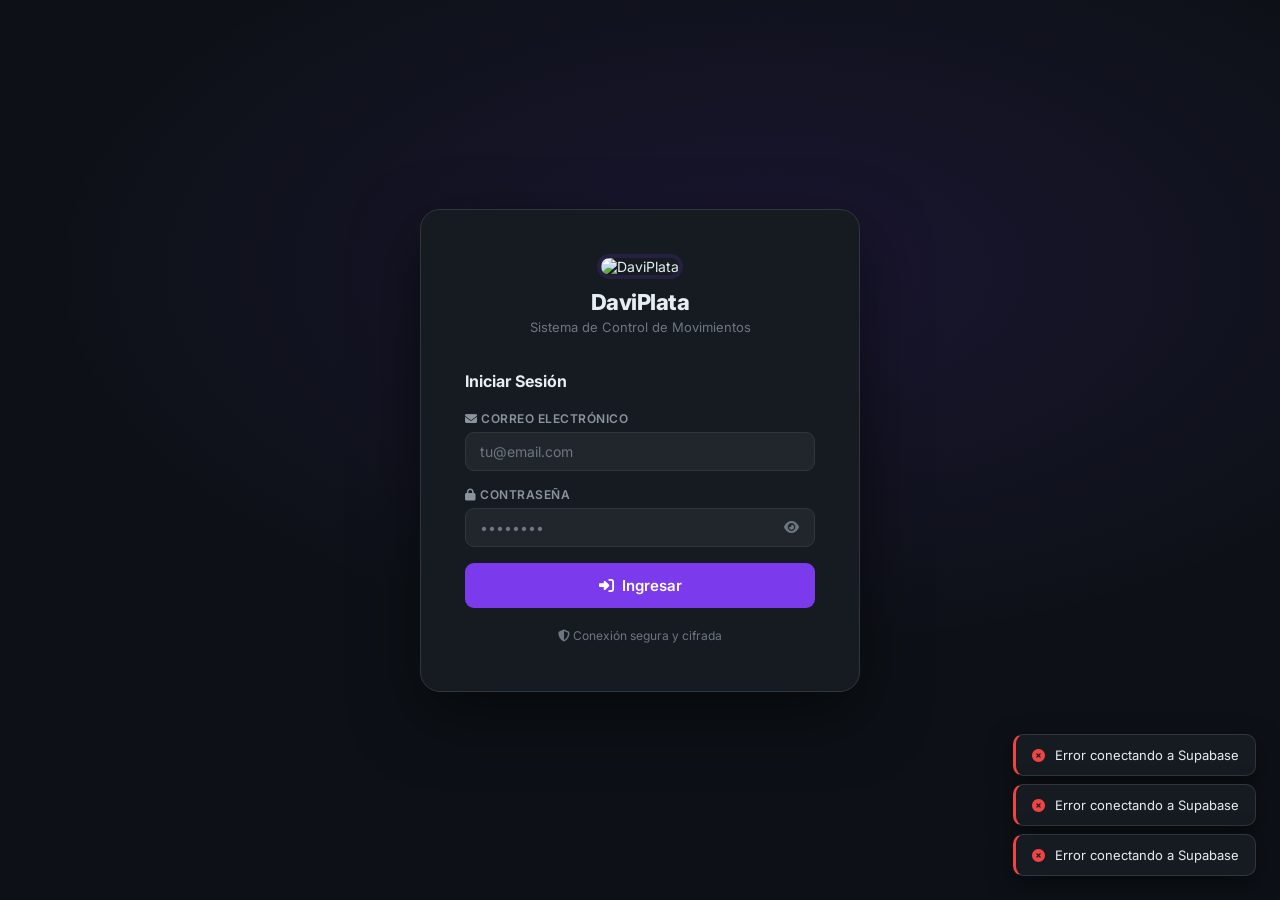
==== commit 82349b2e: "Add device redirect functionality and create mobile HTML layout - Implemented a JavaScript file (red" ====
--- a/index.html
+++ b/index.html
@@ -1,425 +1,54 @@
 <!DOCTYPE html>
 <html lang="es">
-
 <head>
-  <meta charset="UTF-8">
-  <meta name="viewport" content="width=device-width, initial-scale=1.0, maximum-scale=1.0, user-scalable=no">
-  <meta name="theme-color" content="#40403F">
-  <meta name="description" content="DaviPlata - Sistema de Control de Movimientos">
-
-  <link rel="manifest" href="manifest.json">
-  <meta name="mobile-web-app-capable" content="yes">
-  <meta name="apple-mobile-web-app-capable" content="yes">
-  <meta name="apple-mobile-web-app-status-bar-style" content="black-translucent">
-  <meta name="apple-mobile-web-app-title" content="DaviPlata">
-  <link rel="apple-touch-icon" href="https://i.ibb.co/FLFGvTNp/DAVIPLATALOGO.png">
-
-  <title>DaviPlata - Control de Movimientos</title>
-
-  <!-- Favicon -->
-  <link rel="icon" type="image/png" href="https://i.ibb.co/FLFGvTNp/DAVIPLATALOGO.png">
-
-  <!-- Google Fonts -->
-  <link rel="preconnect" href="https://fonts.googleapis.com">
-  <link rel="preconnect" href="https://fonts.gstatic.com" crossorigin>
-  <link href="https://fonts.googleapis.com/css2?family=Inter:wght@400;500;600;700&display=swap" rel="stylesheet">
-
-  <!-- Font Awesome -->
-  <link rel="stylesheet" href="https://cdnjs.cloudflare.com/ajax/libs/font-awesome/6.5.1/css/all.min.css">
-
-  <!-- Supabase -->
-  <script src="https://cdn.jsdelivr.net/npm/@supabase/supabase-js@2"></script>
-
-  <!-- jsPDF -->
-  <script src="https://cdnjs.cloudflare.com/ajax/libs/jspdf/2.5.1/jspdf.umd.min.js"></script>
-
-  <!-- QR Code Generator -->
-  <script src="https://cdnjs.cloudflare.com/ajax/libs/qrious/4.0.2/qrious.min.js"></script>
-
-  <!-- Styles -->
-  <link rel="stylesheet" href="css/styles.css">
+    <meta charset="UTF-8">
+    <meta name="viewport" content="width=device-width, initial-scale=1.0">
+    <title>Cargando DaviPlata...</title>
+    <style>
+        body {
+            background-color: #40403F;
+            display: flex;
+            justify-content: center;
+            align-items: center;
+            height: 100vh;
+            margin: 0;
+            font-family: 'Inter', sans-serif;
+            color: white;
+        }
+        .loader {
+            border: 4px solid rgba(255, 255, 255, 0.1);
+            border-left-color: #D96B2B;
+            border-radius: 50%;
+            width: 40px;
+            height: 40px;
+            animation: spin 1s linear infinite;
+        }
+        @keyframes spin {
+            to { transform: rotate(360deg); }
+        }
+    </style>
+    <script>
+        function checkDevice() {
+            const width = window.innerWidth;
+            const userAgent = navigator.userAgent.toLowerCase();
+            const isMobileUA = /mobile|android|iphone|ipad|tablet/i.test(userAgent);
+            
+            // Si la pantalla es mayor a 992px Y no es explícitamente un dispositivo táctil móvil forzado
+            if (width >= 992 && !isMobileUA) {
+                window.location.href = 'desktop.html';
+            } else {
+                window.location.href = 'mobile.html';
+            }
+        }
+        
+        // Ejecutar inmediatamente
+        checkDevice();
+        
+        // También manejar cambios de redimensión si el usuario está en el index (aunque suele redireccionar antes)
+        window.addEventListener('resize', checkDevice);
+    </script>
 </head>
-
 <body>
-  <!-- ============================================
-       LOGIN SCREEN
-       ============================================ -->
-  <div id="login-screen" class="login-screen">
-    <div class="login-container">
-      <div class="login-header">
-        <img src="https://i.ibb.co/FLFGvTNp/DAVIPLATALOGO.png" alt="DaviPlata" class="login-logo">
-        <p class="login-subtitle">Sistema de Control de Movimientos</p>
-      </div>
-
-      <!-- Login Form -->
-      <div class="auth-form-container">
-        <h2 class="auth-title">Iniciar Sesión</h2>
-        <form id="login-form" class="auth-form">
-          <div class="form-group">
-            <label class="form-label" for="login-email">
-              <i class="fas fa-envelope"></i> Correo electrónico
-            </label>
-            <input type="email" class="form-input" id="login-email" placeholder="tu@email.com" required
-              autocomplete="email">
-          </div>
-
-          <div class="form-group">
-            <label class="form-label" for="login-password">
-              <i class="fas fa-lock"></i> Contraseña
-            </label>
-            <div class="password-input-wrapper">
-              <input type="password" class="form-input" id="login-password" placeholder="••••••••" required
-                autocomplete="current-password">
-              <button type="button" class="password-toggle" id="toggle-password" tabindex="-1">
-                <i class="fas fa-eye"></i>
-              </button>
-            </div>
-          </div>
-
-          <button type="submit" class="btn btn-primary btn-block btn-lg">
-            <i class="fas fa-sign-in-alt"></i> Ingresar
-          </button>
-        </form>
-      </div>
-
-      <div class="login-footer">
-        <i class="fas fa-shield-alt"></i> Conexión segura
-      </div>
-    </div>
-  </div>
-
-  <!-- ============================================
-       APP SCREEN
-       ============================================ -->
-  <div id="app-screen" class="app-container" style="display: none;">
-    <!-- Header -->
-    <header class="header">
-      <div class="header-content">
-        <div class="header-brand">
-          <img src="https://i.ibb.co/FLFGvTNp/DAVIPLATALOGO.png" alt="DaviPlata" class="logo">
-        </div>
-        <div class="header-user">
-          <div class="user-info">
-            <span class="user-name" id="user-name">Usuario</span>
-            <span class="role-badge" id="role-badge">User</span>
-          </div>
-        </div>
-        <div class="header-actions">
-          <button class="header-btn" id="btn-pdf" title="Exportar PDF">
-            <i class="fas fa-file-pdf"></i>
-          </button>
-          <button class="header-btn logout" id="btn-logout" title="Cerrar sesión">
-            <i class="fas fa-sign-out-alt"></i>
-          </button>
-        </div>
-      </div>
-    </header>
-
-    <!-- Main Content -->
-    <main class="main-content">
-      <!-- Balance Card -->
-      <div class="balance-card slide-up">
-        <div class="balance-header">
-          <i class="fas fa-wallet"></i>
-          <span>Balance Disponible</span>
-        </div>
-        <div class="balance-amount" id="balance-amount">$ 0</div>
-        
-        <!-- Saldo por verificar (oculto por defecto) -->
-        <div id="pending-balance-container" class="pending-balance-container" style="display: none;">
-          <i class="fas fa-clock"></i>
-          <span>Por verificar: </span>
-          <span id="pending-balance-amount">$ 0</span>
-        </div>
-
-        <div class="balance-stats">
-          <div class="stat-item income">
-            <div class="stat-icon">
-              <i class="fas fa-arrow-down"></i>
-            </div>
-            <div class="stat-content">
-              <div class="stat-label">Ingresos</div>
-              <div class="stat-value" id="income-stat">$ 0</div>
-            </div>
-          </div>
-          <div class="stat-item expense">
-            <div class="stat-icon">
-              <i class="fas fa-arrow-up"></i>
-            </div>
-            <div class="stat-content">
-              <div class="stat-label">Egresos</div>
-              <div class="stat-value" id="expense-stat">$ 0</div>
-            </div>
-          </div>
-        </div>
-      </div>
-
-      <!-- Filters -->
-      <div class="filters">
-        <button class="filter-btn active" data-filter="TODOS">
-          <i class="fas fa-list"></i> Todos
-        </button>
-        <button class="filter-btn" data-filter="INGRESO">
-          <i class="fas fa-arrow-down"></i> Ingresos
-        </button>
-        <button class="filter-btn" data-filter="EGRESO">
-          <i class="fas fa-arrow-up"></i> Egresos
-        </button>
-      </div>
-
-      <!-- Movements Section -->
-      <section class="section">
-        <div class="section-header">
-          <h2 class="section-title">
-            <i class="fas fa-history"></i> Movimientos Recientes
-          </h2>
-        </div>
-        <div class="movements-list" id="movements-list">
-          <!-- Movimientos se cargarán aquí -->
-          <div class="empty-state">
-            <div class="empty-state-icon">
-              <i class="fas fa-spinner fa-spin"></i>
-            </div>
-            <div class="empty-state-title">Cargando...</div>
-          </div>
-        </div>
-      </section>
-    </main>
-
-    <!-- FAB Buttons -->
-    <div class="fab-container">
-      <button class="fab income" id="fab-income" title="Registrar Ingreso">
-        <i class="fas fa-plus"></i>
-      </button>
-      <button class="fab expense" id="fab-expense" title="Registrar Egreso">
-        <i class="fas fa-minus"></i>
-      </button>
-    </div>
-  </div>
-
-  <!-- ============================================
-       MODAL: Nuevo/Editar Movimiento
-       ============================================ -->
-  <div class="modal-overlay" id="modal-overlay">
-    <div class="modal">
-      <div class="modal-header">
-        <h2 class="modal-title" id="modal-title">
-          <i class="fas fa-plus-circle"></i> Nuevo Movimiento
-        </h2>
-        <button class="modal-close" id="modal-close">
-          <i class="fas fa-times"></i>
-        </button>
-      </div>
-      <form id="movement-form">
-        <div class="modal-body">
-          <!-- Tipo de Movimiento -->
-          <div class="form-group">
-            <label class="form-label">
-              <i class="fas fa-exchange-alt"></i> Tipo de Movimiento
-            </label>
-            <div class="type-selector">
-              <div class="type-option income" data-type="INGRESO">
-                <i class="fas fa-arrow-down"></i>
-                <span>Ingreso</span>
-              </div>
-              <div class="type-option expense" data-type="EGRESO">
-                <i class="fas fa-arrow-up"></i>
-                <span>Egreso</span>
-              </div>
-            </div>
-          </div>
-
-          <!-- Monto -->
-          <div class="form-group">
-            <label class="form-label" for="input-monto">
-              <i class="fas fa-dollar-sign"></i> Monto (USD)
-            </label>
-            <input type="number" class="form-input form-input-amount" id="input-monto" placeholder="0.00" min="0.01"
-              step="0.01" required>
-          </div>
-
-          <!-- Motivo -->
-          <div class="form-group">
-            <label class="form-label" for="input-motivo">
-              <i class="fas fa-align-left"></i> Motivo / Descripción
-            </label>
-            <textarea class="form-input" id="input-motivo" placeholder="Describe el motivo del movimiento..." rows="3"
-              required></textarea>
-          </div>
-
-          <!-- Comprobante -->
-          <div class="form-group">
-            <label class="form-label">
-              <i class="fas fa-paperclip"></i> Comprobante (opcional)
-            </label>
-            <div class="upload-options">
-              <div class="upload-option-item" id="opt-camera">
-                <i class="fas fa-camera"></i>
-                <span>Cámara</span>
-                <input type="file" id="file-camera" accept="image/*" capture="environment">
-              </div>
-              <div class="upload-option-item" id="opt-gallery">
-                <i class="fas fa-images"></i>
-                <span>Galería</span>
-                <input type="file" id="file-gallery" accept="image/*">
-              </div>
-            </div>
-            <div id="file-preview-container"></div>
-          </div>
-        </div>
-
-        <div class="modal-footer">
-          <button type="button" class="btn btn-secondary" onclick="closeModal()">
-            <i class="fas fa-times"></i> Cancelar
-          </button>
-          <button type="submit" class="btn btn-primary btn-block">
-            <i class="fas fa-check"></i> Guardar
-          </button>
-        </div>
-      </form>
-    </div>
-  </div>
-
-  <!-- ============================================
-       MODAL: Detalle de Movimiento
-       ============================================ -->
-  <div class="modal-overlay" id="detail-modal-overlay">
-    <div class="modal" id="detail-modal-content">
-      <!-- Contenido se carga dinámicamente -->
-    </div>
-  </div>
-
-  <!-- ============================================
-       MODAL: Confirmación Personalizada
-       ============================================ -->
-  <div class="modal-overlay" id="confirm-modal-overlay">
-    <div class="modal confirm-modal">
-      <div class="modal-body confirm-modal-body">
-        <div class="confirm-icon">
-          <i class="fas fa-question-circle"></i>
-        </div>
-        <h3 id="confirm-title">¿Estás seguro?</h3>
-        <p id="confirm-message">Esta acción actualizará el saldo y enviará una notificación.</p>
-        <div class="confirm-actions">
-          <button class="btn btn-secondary" id="confirm-cancel">
-            <i class="fas fa-times"></i> Cancelar
-          </button>
-          <button class="btn btn-primary" id="confirm-ok">
-            <i class="fas fa-check"></i> Sí, continuar
-          </button>
-        </div>
-      </div>
-    </div>
-  </div>
-
-  <!-- ============================================
-       MODAL: Opciones de Reporte PDF
-       ============================================ -->
-  <div class="modal-overlay" id="pdf-modal-overlay">
-    <div class="modal pdf-modal">
-      <div class="modal-header">
-        <h2 class="modal-title">
-          <i class="fas fa-file-pdf"></i> Exportar Reporte
-        </h2>
-        <button class="modal-close" onclick="closePdfModal()">
-          <i class="fas fa-times"></i>
-        </button>
-      </div>
-      <div class="modal-body">
-        <!-- Filtros Rápidos -->
-        <div class="form-group">
-          <label class="form-label">
-            <i class="fas fa-filter"></i> Tipo de Movimientos
-          </label>
-          <div class="pdf-filter-grid">
-            <label class="filter-chip">
-              <input type="radio" name="pdf-type" value="TODOS" checked>
-              <span><i class="fas fa-list"></i> Todos</span>
-            </label>
-            <label class="filter-chip">
-              <input type="radio" name="pdf-type" value="INGRESO">
-              <span><i class="fas fa-arrow-down"></i> Ingresos</span>
-            </label>
-            <label class="filter-chip">
-              <input type="radio" name="pdf-type" value="EGRESO">
-              <span><i class="fas fa-arrow-up"></i> Egresos</span>
-            </label>
-          </div>
-        </div>
-
-        <!-- Rango de Fechas -->
-        <div class="form-group">
-          <label class="form-label">
-            <i class="fas fa-calendar-alt"></i> Rango de Fechas
-          </label>
-          <div class="date-range-grid">
-            <div class="date-input-group">
-              <span class="date-label">Desde</span>
-              <input type="date" class="form-input" id="pdf-date-start">
-            </div>
-            <div class="date-input-group">
-              <span class="date-label">Hasta</span>
-              <input type="date" class="form-input" id="pdf-date-end">
-            </div>
-          </div>
-        </div>
-
-        <!-- Modo de Salida -->
-        <div class="form-group">
-          <label class="form-label">
-            <i class="fas fa-print"></i> Modo de Reporte
-          </label>
-          <div class="pdf-output-grid">
-            <label class="output-option">
-              <input type="radio" name="pdf-mode" value="device" checked>
-              <div class="output-content">
-                <i class="fas fa-mobile-alt"></i>
-                <div class="output-text">
-                  <div class="output-title">Dispositivo</div>
-                  <div class="output-desc">Incluye enlaces clicables</div>
-                </div>
-              </div>
-            </label>
-            <label class="output-option">
-              <input type="radio" name="pdf-mode" value="print">
-              <div class="output-content">
-                <i class="fas fa-print"></i>
-                <div class="output-text">
-                  <div class="output-title">Impresora</div>
-                  <div class="output-desc">Incluye códigos QR</div>
-                </div>
-              </div>
-            </label>
-          </div>
-        </div>
-      </div>
-      <div class="modal-footer">
-        <button type="button" class="btn btn-secondary" onclick="closePdfModal()">
-          <i class="fas fa-times"></i> Cerrar
-        </button>
-        <button type="button" class="btn btn-primary btn-block" id="btn-generate-pdf">
-          <i class="fas fa-file-pdf"></i> Generar Reporte
-        </button>
-      </div>
-    </div>
-  </div>
-
-  <!-- Scripts -->
-  <script src="js/config.js?v=2"></script>
-  <script src="js/supabase.js?v=2"></script>
-  <script src="js/upload.js?v=2"></script>
-  <script src="js/movements.js?v=2"></script>
-  <script src="js/pdf.js?v=5"></script>
-  <script src="js/app.js?v=2"></script>
-  <script>
-    if ('serviceWorker' in navigator) {
-      window.addEventListener('load', () => {
-        navigator.serviceWorker.register('./sw.js')
-          .then(reg => console.log('Service Worker registrado correctamente'))
-          .catch(err => console.warn('Error al registrar Service Worker', err));
-      });
-    }
-  </script>
+    <div class="loader"></div>
 </body>
-
-</html>+</html>
